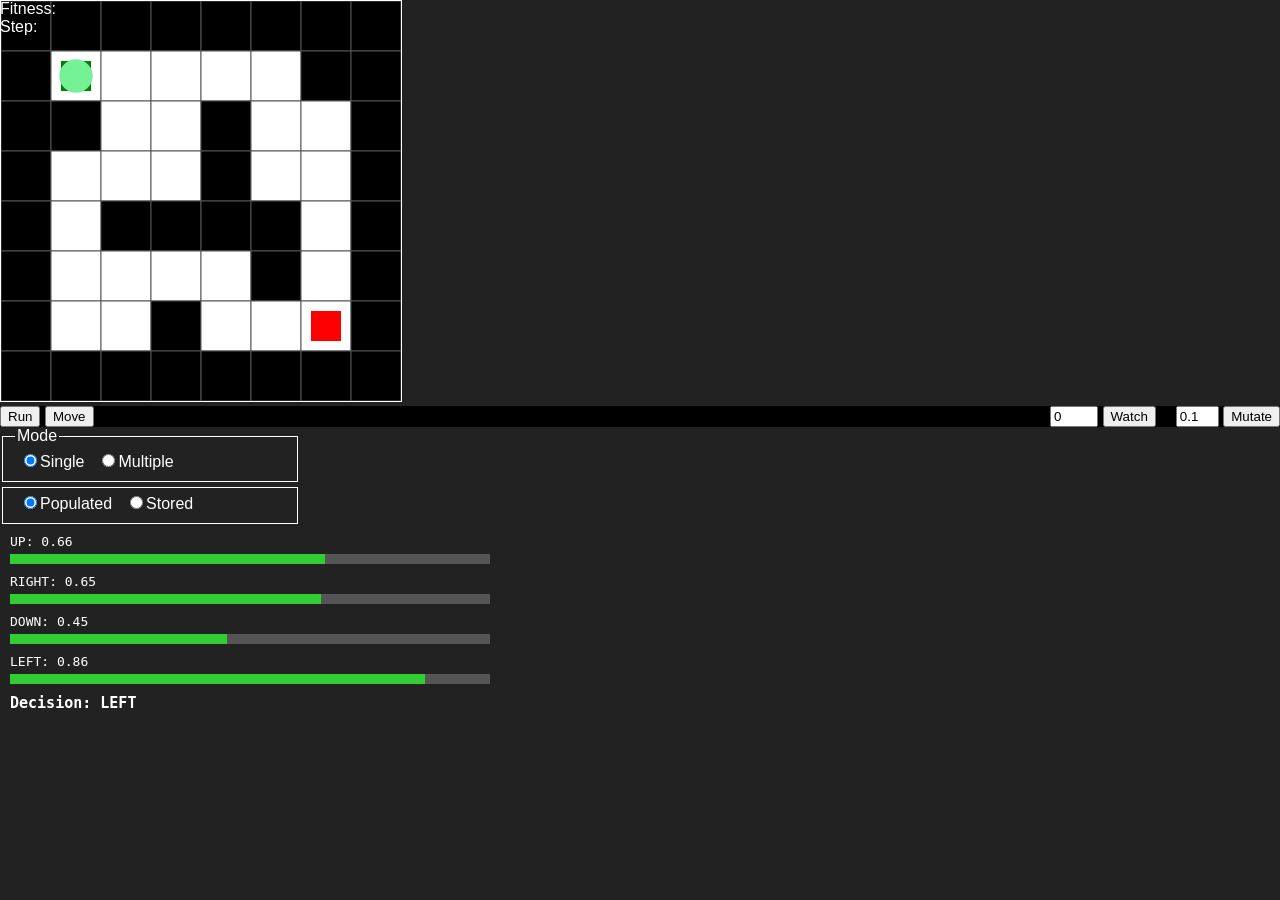
==== code/index.html @ 901ef110 "now goes into new branch for single agent run or watch" ====
<!DOCTYPE html>
<html>
<head>
    <title>Neural Maze</title>
    <script>const l = console.log;// console.log manipulation here</script>
    <style>
        body {
            background: #222;
            color: white;
            font-family: Arial;
            margin: 0;
/*            text-align: center;*/
        }

        canvas {
            border: 1px solid white;
            margin-top: 0px;
        }
        #brain {
            width: 480px;
            margin: 0px;
            margin-top: 10px;
            margin-left: 10px;
            text-align: left;
            font-family: monospace;
        }

        .bar {
            height: 10px;
            background: #555;
            margin: 5px 0 10px;
        }

        .fill {
            height: 100%;
            background: limegreen;
            width: 0%;
        }
    </style>
</head>

<body>
    <!-- <h1>🧠 Neural Maze</h1> -->

    <style type="text/css">
        .ui_layer {
            position: absolute;
        }
    </style>
    <div class="ui_layer">
        
        <div>Fitness: <span id="showFitnessEle"></span></div>
        <div>Step: <span id="showStepEle"></span></div>

    </div>



    <canvas id='mazeCanvas'></canvas>
    <canvas id='mazeCanvas2'></canvas>
    

    <br>

<style>
    div.btn-container{
        display:flex;
        justify-content:space-between;
        /*width:35vw;*/
        min-width:400px;
        background: black;
    }
    h2.decision {
        margin: 0;
        font-size: 15px;
    }
</style>

    <div class='btn-container'>
        <div>
            <button id="runBtn">Run</button>
            <button id="moveBtn">Move</button>
        </div>
        <div style="display:flex;gap: 20px;">
            <div>
                <input id="watchIndexInp" type="number" value="0" min="0" placeholder="Select network" style="width:40px;">
                <button id="watchBtn">Watch</button>
            </div>

            <div>
                <input id="mutateRateInp" type="number" value="0.1" step="0.1" min="0.1" max="0.9"  style="width:35px;">
                <button id="mutateBtn">Mutate</button>
            </div>

        </div>
    </div>


        <style>
            :root {
                --btn-hover-bg-clr: #007bff; /* Variables must start with two dashes -- */
                --fieldset-label-hover-bg-clr: #007bff;
            }

            fieldset.fieldset-1 {
                border: 1px solid rgba(255, 255, 255, 1);
                display: flex;
                column-gap: 5px;
            }
            fieldset.fieldset-1 label {
                padding: 0px 4px;
                border-radius: 4px;
            }
            fieldset.fieldset-1 label:hover {
                background-color: var(--fieldset-label-hover-bg-clr, #cccccc);
                cursor: pointer;
            }
        </style>

        <style>
            button:hover{
                background-color: var(--btn-hover-bg-clr, #cccccc);
                cursor: pointer;
            }
        </style>


        <div id="mode_selection_container" style="display:flex;flex-direction:column;row-gap:5px;width:300px;">
            <fieldset class="fieldset-1">
                <legend>Mode</legend>
                <label>
                    <input id="singleModeInput" class="mode_setter" type="radio" name="agent-mode1" value="single" checked>Single
                </label>
                <label>
                    <input id="multipleModeInput" class="mode_setter" type="radio" name="agent-mode1" value="multiple">Multiple
                </label>
            </fieldset>

           <fieldset class='fieldset-1'>
                <label>
                  <input id="populateModeInput" class="mode_setter" type="radio" name="agent-mode2" value="populated" checked>Populated
                </label>

                <label>
                  <input id="storedModeInput"  class="mode_setter" type="radio" name="agent-mode2" value="localStorage">Stored
                </label>
            </fieldset>
        </div>


        <div id="brain">
        <!-- <h2>Brain</h2> -->

        <div>UP: <span id="upValue">0</span></div>
        <div class="bar">
            <div id="upBar" class="fill"></div>
        </div>

        <div>RIGHT: <span id="rightValue">0</span></div>
        <div class="bar">
            <div id="rightBar" class="fill"></div>
        </div>

        <div>DOWN: <span id="downValue">0</span></div>
        <div class="bar">
            <div id="downBar" class="fill"></div>
        </div>

        <div>LEFT: <span id="leftValue">0</span></div>
        <div class="bar">
            <div id="leftBar" class="fill"></div>
        </div>

        <h2 class="decision">
            Decision:
            <span id="decision">?</span>
        </h2>
    </div>



    <script src="data.js"></script>

    <script src="utils.js"></script>
    <script src="draw utils.js"></script>
    
    <script src="handlers.js"></script>

    <script src="agent.js"></script>
    <script src="neuron.js"></script>
    <script src="layer.js"></script>
    <script src="network.js"></script>
    <script src="robot.js"></script>

    <!-- <script src="script.js"></script> -->
    <script src="script2.js"></script>

    <script src="test.js"></script>
</body>
</html>
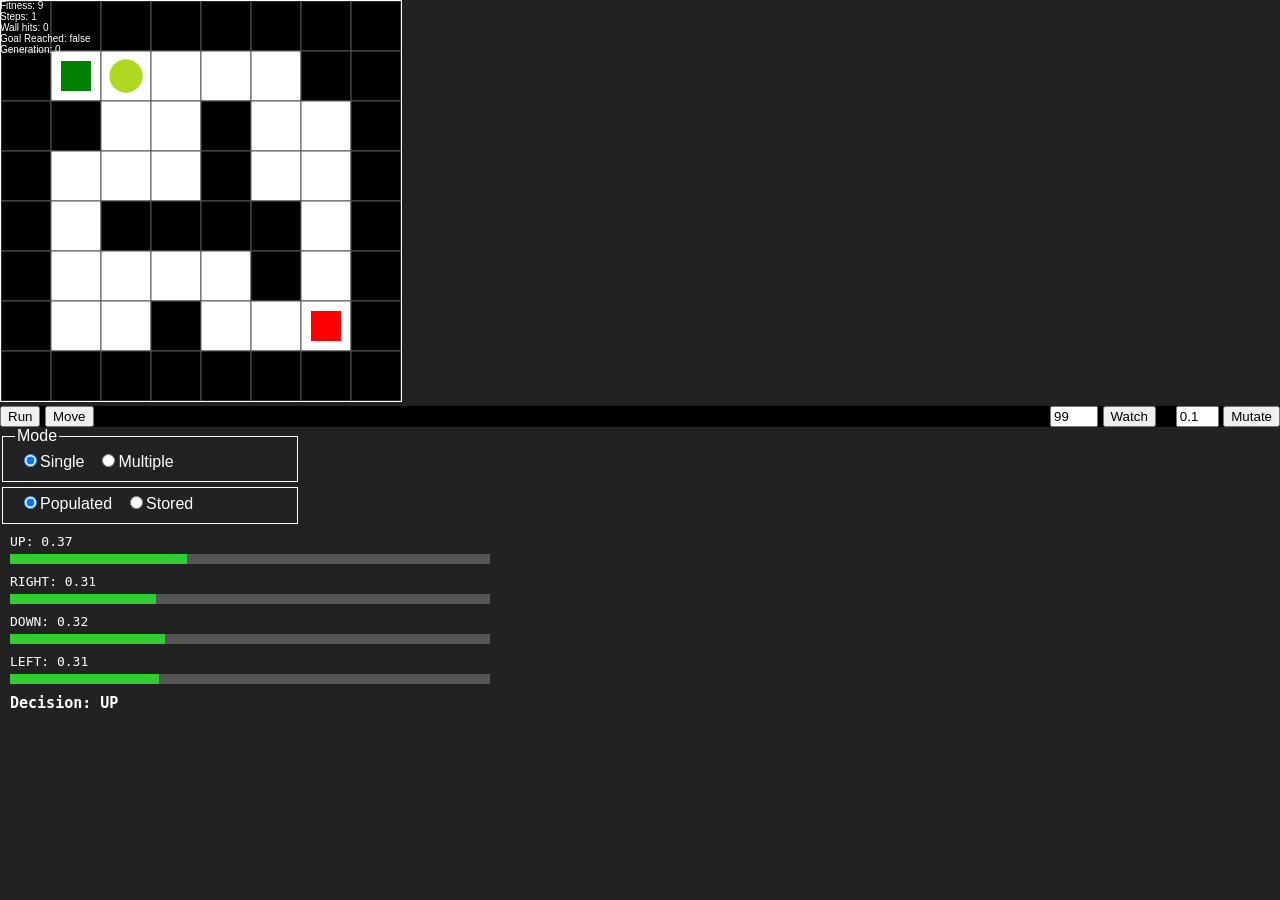
==== commit 7272ce3a: "fitness_graph_visualization ok" ====
--- a/code/index.html
+++ b/code/index.html
@@ -45,12 +45,16 @@
     <style type="text/css">
         .ui_layer {
             position: absolute;
+            font-size: 10px;
         }
     </style>
     <div class="ui_layer">
         
         <div>Fitness: <span id="showFitnessEle"></span></div>
-        <div>Step: <span id="showStepEle"></span></div>
+        <div>Steps: <span id="showStepsEle"></span></div>
+        <div>Wall hits: <span id="wallHitsEle"></span></div>
+        <div>Goal Reached: <span id="goalReachedEle"></span></div>
+        <div>Generation: <span id="generationEle"></span></div>
 
     </div>
 
@@ -190,9 +194,7 @@
     <script src="neuron.js"></script>
     <script src="layer.js"></script>
     <script src="network.js"></script>
-    <script src="robot.js"></script>
-
-    <!-- <script src="script.js"></script> -->
+
     <script src="script2.js"></script>
 
     <script src="test.js"></script>
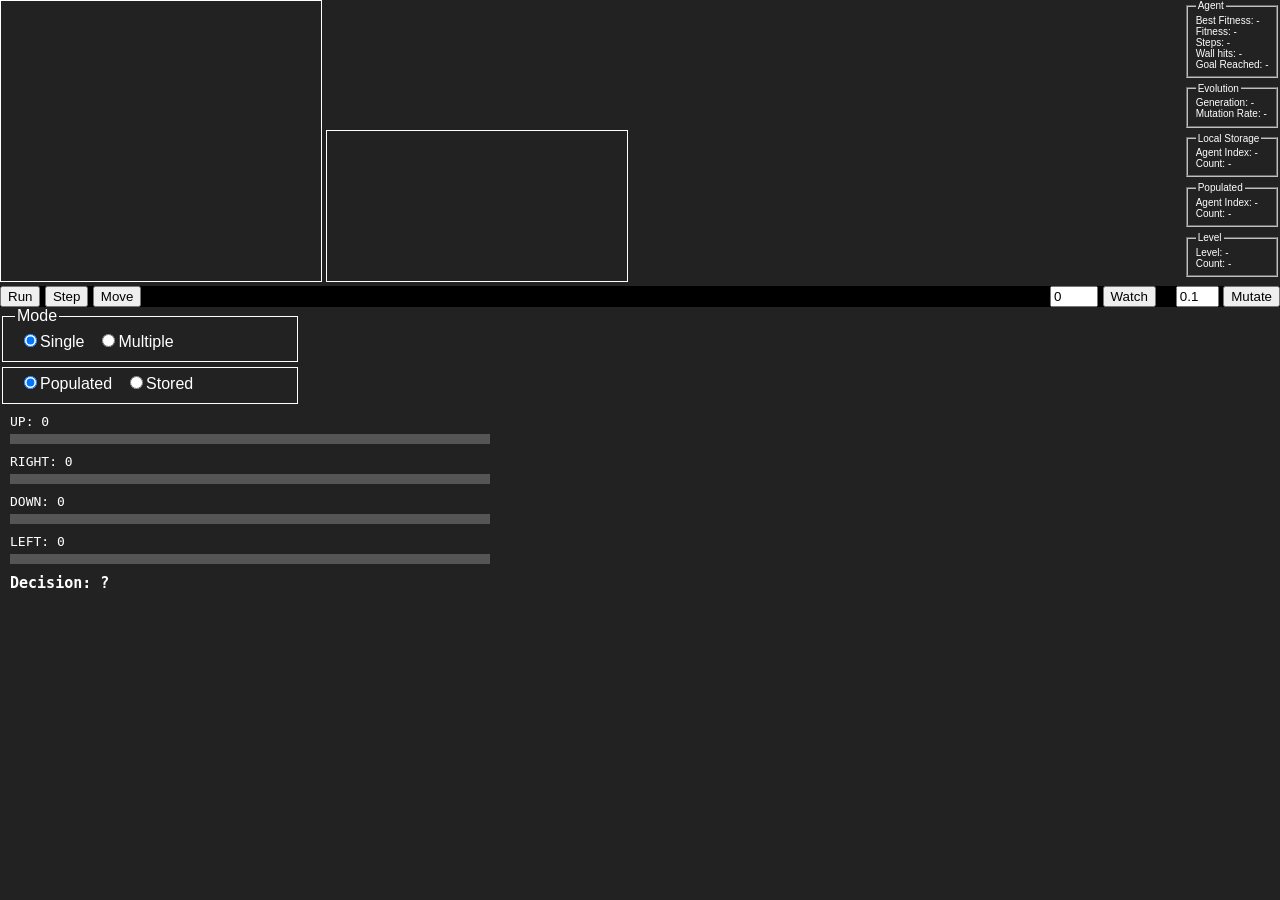
==== commit dd9f8673: "testing 0.0.1" ====
--- a/code/index.html
+++ b/code/index.html
@@ -40,22 +40,50 @@
 </head>
 
 <body>
-    <!-- <h1>🧠 Neural Maze</h1> -->
-
     <style type="text/css">
         .ui_layer {
             position: absolute;
+            right: 0;
             font-size: 10px;
-        }
-    </style>
+            display: flex;
+            flex-direction: column;
+            row-gap: 5px;
+        }
+    </style>
+
     <div class="ui_layer">
+        <fieldset>
+            <legend>Agent</legend>
+            <div>Best Fitness: <span id="bestFitnessEle">-</span></div>
+            <div>Fitness: <span id="showFitnessEle">-</span></div>
+            <div>Steps: <span id="showStepsEle">-</span></div>
+            <div>Wall hits: <span id="wallHitsEle">-</span></div>
+            <div>Goal Reached: <span id="goalReachedEle">-</span></div>
+        </fieldset>
         
-        <div>Fitness: <span id="showFitnessEle"></span></div>
-        <div>Steps: <span id="showStepsEle"></span></div>
-        <div>Wall hits: <span id="wallHitsEle"></span></div>
-        <div>Goal Reached: <span id="goalReachedEle"></span></div>
-        <div>Generation: <span id="generationEle"></span></div>
-
+        <fieldset>
+            <legend>Evolution</legend>
+            <div>Generation: <span id="generationEle">-</span></div>
+            <div>Mutation Rate: <span id="mutationRateEle">-</span></div>
+        </fieldset>
+
+        <fieldset>
+            <legend>Local Storage</legend>
+            <div>Agent Index: <span id="agentIndexFromLocalStorageEle">-</span></div>
+            <div>Count: <span id="agentCountFromLocalStorageEle">-</span></div>
+        </fieldset>
+
+        <fieldset>
+            <legend>Populated</legend>
+            <div>Agent Index: <span id="agentIndexFromPopulatedEle">-</span></div>
+            <div>Count: <span id="agentCountFromPopulatedEle">-</span></div>
+        </fieldset>
+
+        <fieldset>
+            <legend>Level</legend>
+            <div>Level: <span id="levelEle">-</span></div>
+            <div>Count: <span id="levelCountEle">-</span></div>
+        </fieldset>
     </div>
 
 
@@ -66,23 +94,24 @@
 
     <br>
 
-<style>
-    div.btn-container{
-        display:flex;
-        justify-content:space-between;
-        /*width:35vw;*/
-        min-width:400px;
-        background: black;
-    }
-    h2.decision {
-        margin: 0;
-        font-size: 15px;
-    }
-</style>
+    <style>
+        div.btn-container{
+            display:flex;
+            justify-content:space-between;
+            /*width:35vw;*/
+            min-width:400px;
+            background: black;
+        }
+        h2.decision {
+            margin: 0;
+            font-size: 15px;
+        }
+    </style>
 
     <div class='btn-container'>
         <div>
             <button id="runBtn">Run</button>
+            <button id="stepBtn">Step</button>
             <button id="moveBtn">Move</button>
         </div>
         <div style="display:flex;gap: 20px;">
@@ -100,61 +129,59 @@
     </div>
 
 
-        <style>
-            :root {
-                --btn-hover-bg-clr: #007bff; /* Variables must start with two dashes -- */
-                --fieldset-label-hover-bg-clr: #007bff;
-            }
-
-            fieldset.fieldset-1 {
-                border: 1px solid rgba(255, 255, 255, 1);
-                display: flex;
-                column-gap: 5px;
-            }
-            fieldset.fieldset-1 label {
-                padding: 0px 4px;
-                border-radius: 4px;
-            }
-            fieldset.fieldset-1 label:hover {
-                background-color: var(--fieldset-label-hover-bg-clr, #cccccc);
-                cursor: pointer;
-            }
-        </style>
-
-        <style>
-            button:hover{
-                background-color: var(--btn-hover-bg-clr, #cccccc);
-                cursor: pointer;
-            }
-        </style>
-
-
-        <div id="mode_selection_container" style="display:flex;flex-direction:column;row-gap:5px;width:300px;">
-            <fieldset class="fieldset-1">
-                <legend>Mode</legend>
-                <label>
-                    <input id="singleModeInput" class="mode_setter" type="radio" name="agent-mode1" value="single" checked>Single
-                </label>
-                <label>
-                    <input id="multipleModeInput" class="mode_setter" type="radio" name="agent-mode1" value="multiple">Multiple
-                </label>
-            </fieldset>
-
-           <fieldset class='fieldset-1'>
-                <label>
-                  <input id="populateModeInput" class="mode_setter" type="radio" name="agent-mode2" value="populated" checked>Populated
-                </label>
-
-                <label>
-                  <input id="storedModeInput"  class="mode_setter" type="radio" name="agent-mode2" value="localStorage">Stored
-                </label>
-            </fieldset>
-        </div>
-
-
-        <div id="brain">
-        <!-- <h2>Brain</h2> -->
-
+    <style>
+        :root {
+            --btn-hover-bg-clr: #007bff; /* Variables must start with two dashes -- */
+            --fieldset-label-hover-bg-clr: #007bff;
+        }
+
+        fieldset.fieldset-1 {
+            border: 1px solid rgba(255, 255, 255, 1);
+            display: flex;
+            column-gap: 5px;
+        }
+        fieldset.fieldset-1 label {
+            padding: 0px 4px;
+            border-radius: 4px;
+        }
+        fieldset.fieldset-1 label:hover {
+            background-color: var(--fieldset-label-hover-bg-clr, #cccccc);
+            cursor: pointer;
+        }
+    </style>
+
+    <style>
+        button:hover{
+            background-color: var(--btn-hover-bg-clr, #cccccc);
+            cursor: pointer;
+        }
+    </style>
+
+
+    <div id="mode_selection_container" style="display:flex;flex-direction:column;row-gap:5px;width:300px;">
+        <fieldset class="fieldset-1">
+            <legend>Mode</legend>
+            <label>
+                <input id="singleModeInput" class="mode_setter" type="radio" name="agent-mode1" value="single" checked>Single
+            </label>
+            <label>
+                <input id="multipleModeInput" class="mode_setter" type="radio" name="agent-mode1" value="multiple">Multiple
+            </label>
+        </fieldset>
+
+       <fieldset class='fieldset-1'>
+            <label>
+              <input id="populateModeInput" class="mode_setter" type="radio" name="agent-mode2" value="populated" checked>Populated
+            </label>
+
+            <label>
+              <input id="storedModeInput"  class="mode_setter" type="radio" name="agent-mode2" value="localStorage">Stored
+            </label>
+        </fieldset>
+    </div>
+
+
+    <div id="brain">
         <div>UP: <span id="upValue">0</span></div>
         <div class="bar">
             <div id="upBar" class="fill"></div>
@@ -175,10 +202,7 @@
             <div id="leftBar" class="fill"></div>
         </div>
 
-        <h2 class="decision">
-            Decision:
-            <span id="decision">?</span>
-        </h2>
+        <h2 class="decision">Decision: <span id="decision">?</span></h2>
     </div>
 
 
@@ -188,15 +212,19 @@
     <script src="utils.js"></script>
     <script src="draw utils.js"></script>
     
-    <script src="handlers.js"></script>
+    <!-- <script src="handlers.js"></script> -->
 
     <script src="agent.js"></script>
     <script src="neuron.js"></script>
     <script src="layer.js"></script>
     <script src="network.js"></script>
-
-    <script src="script2.js"></script>
-
-    <script src="test.js"></script>
+    
+    <script src="./models/Level.js"></script>
+    <script src="./models/Simulation.js"></script>
+
+    <script src="script.js"></script>
+
+    <!-- <script src="script2.js"></script> -->
+    <!-- <script src="test.js"></script> -->
 </body>
 </html>
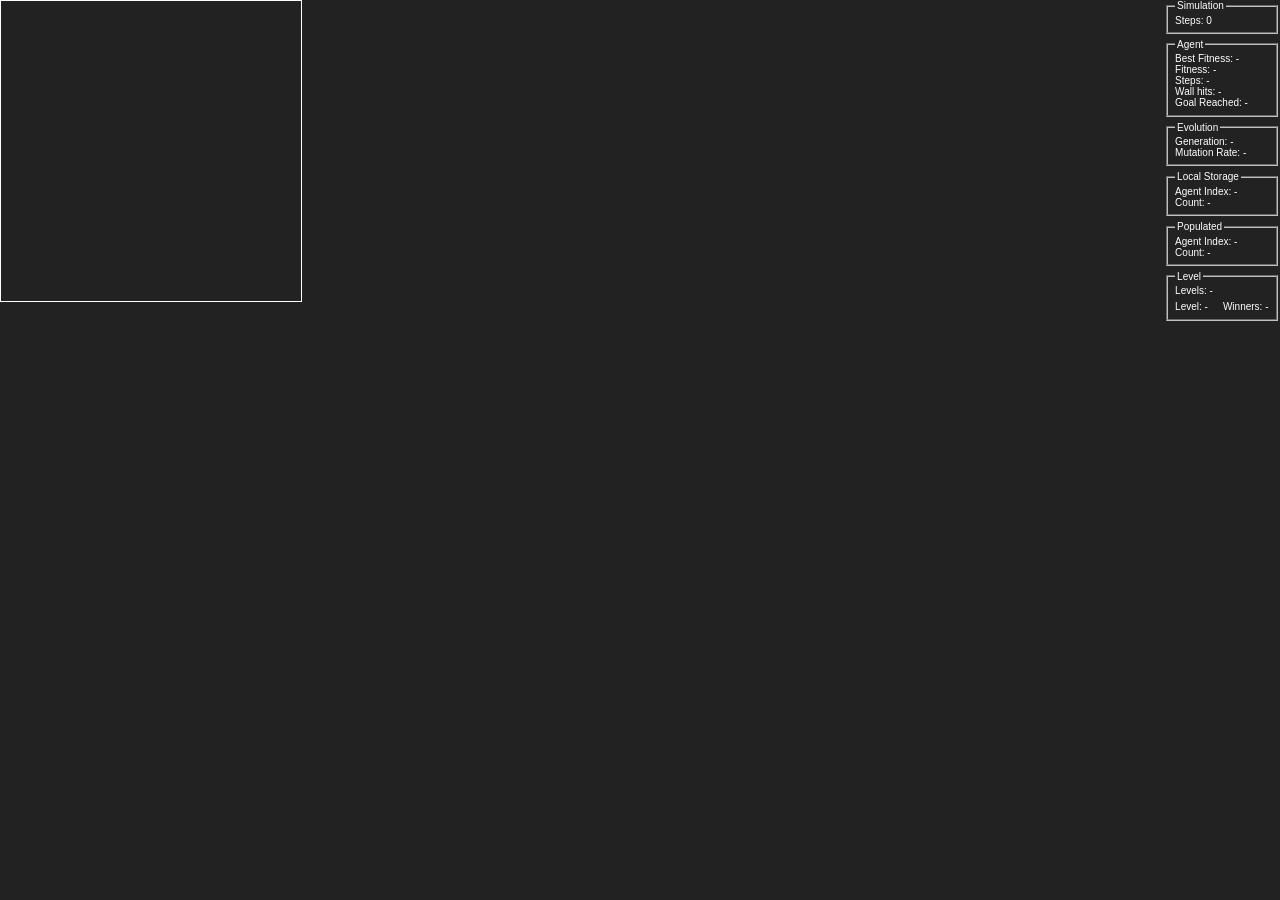
==== commit 97ba1daa: "implementing heatMap of agents" ====
--- a/code/index.html
+++ b/code/index.html
@@ -52,6 +52,12 @@
     </style>
 
     <div class="ui_layer">
+        
+        <fieldset>
+            <legend>Simulation</legend>
+            <div>Steps: <span id="simulationSteps">0</span></div>
+        </fieldset>
+
         <fieldset>
             <legend>Agent</legend>
             <div>Best Fitness: <span id="bestFitnessEle">-</span></div>
@@ -79,10 +85,15 @@
             <div>Count: <span id="agentCountFromPopulatedEle">-</span></div>
         </fieldset>
 
-        <fieldset>
+        <fieldset style="display: flex;flex-direction: column; row-gap: 5px;">
             <legend>Level</legend>
-            <div>Level: <span id="levelEle">-</span></div>
-            <div>Count: <span id="levelCountEle">-</span></div>
+
+            <div>Levels: <span id="levelsEle">-</span></div>
+
+            <div style="display:flex; column-gap: 15px;">
+                <div>Level: <span id="levelEle">-</span></div>
+                <div>Winners: <span id="winnersCountEle">-</span></div>
+            </div>
         </fieldset>
     </div>
 
@@ -205,6 +216,36 @@
         <h2 class="decision">Decision: <span id="decision">?</span></h2>
     </div>
 
+
+    <!-- <div>
+        <fieldset style="border: 1px solid lightyellow; min-height: 200px;">
+            <legend>Terminal</legend>
+            <div id="terminalEle"></div>
+        </fieldset>
+    </div> -->
+
+
+    <div id='heatMapEle' style=""></div>
+
+
+    <style>
+        #mazeCanvas2{
+            display: none;
+        }
+        div.btn-container {
+            display: none;
+        }
+        div#mode_selection_container{
+            display: none !important;
+        }
+        #brain{
+            display: none;
+        }
+        #heatMapEle {
+            color: brown;
+            white-space: pre;
+        }
+    </style>
 
 
     <script src="data.js"></script>
@@ -222,7 +263,7 @@
     <script src="./models/Level.js"></script>
     <script src="./models/Simulation.js"></script>
 
-    <script src="script.js"></script>
+    <script src="script.mjs"></script>
 
     <!-- <script src="script2.js"></script> -->
     <!-- <script src="test.js"></script> -->
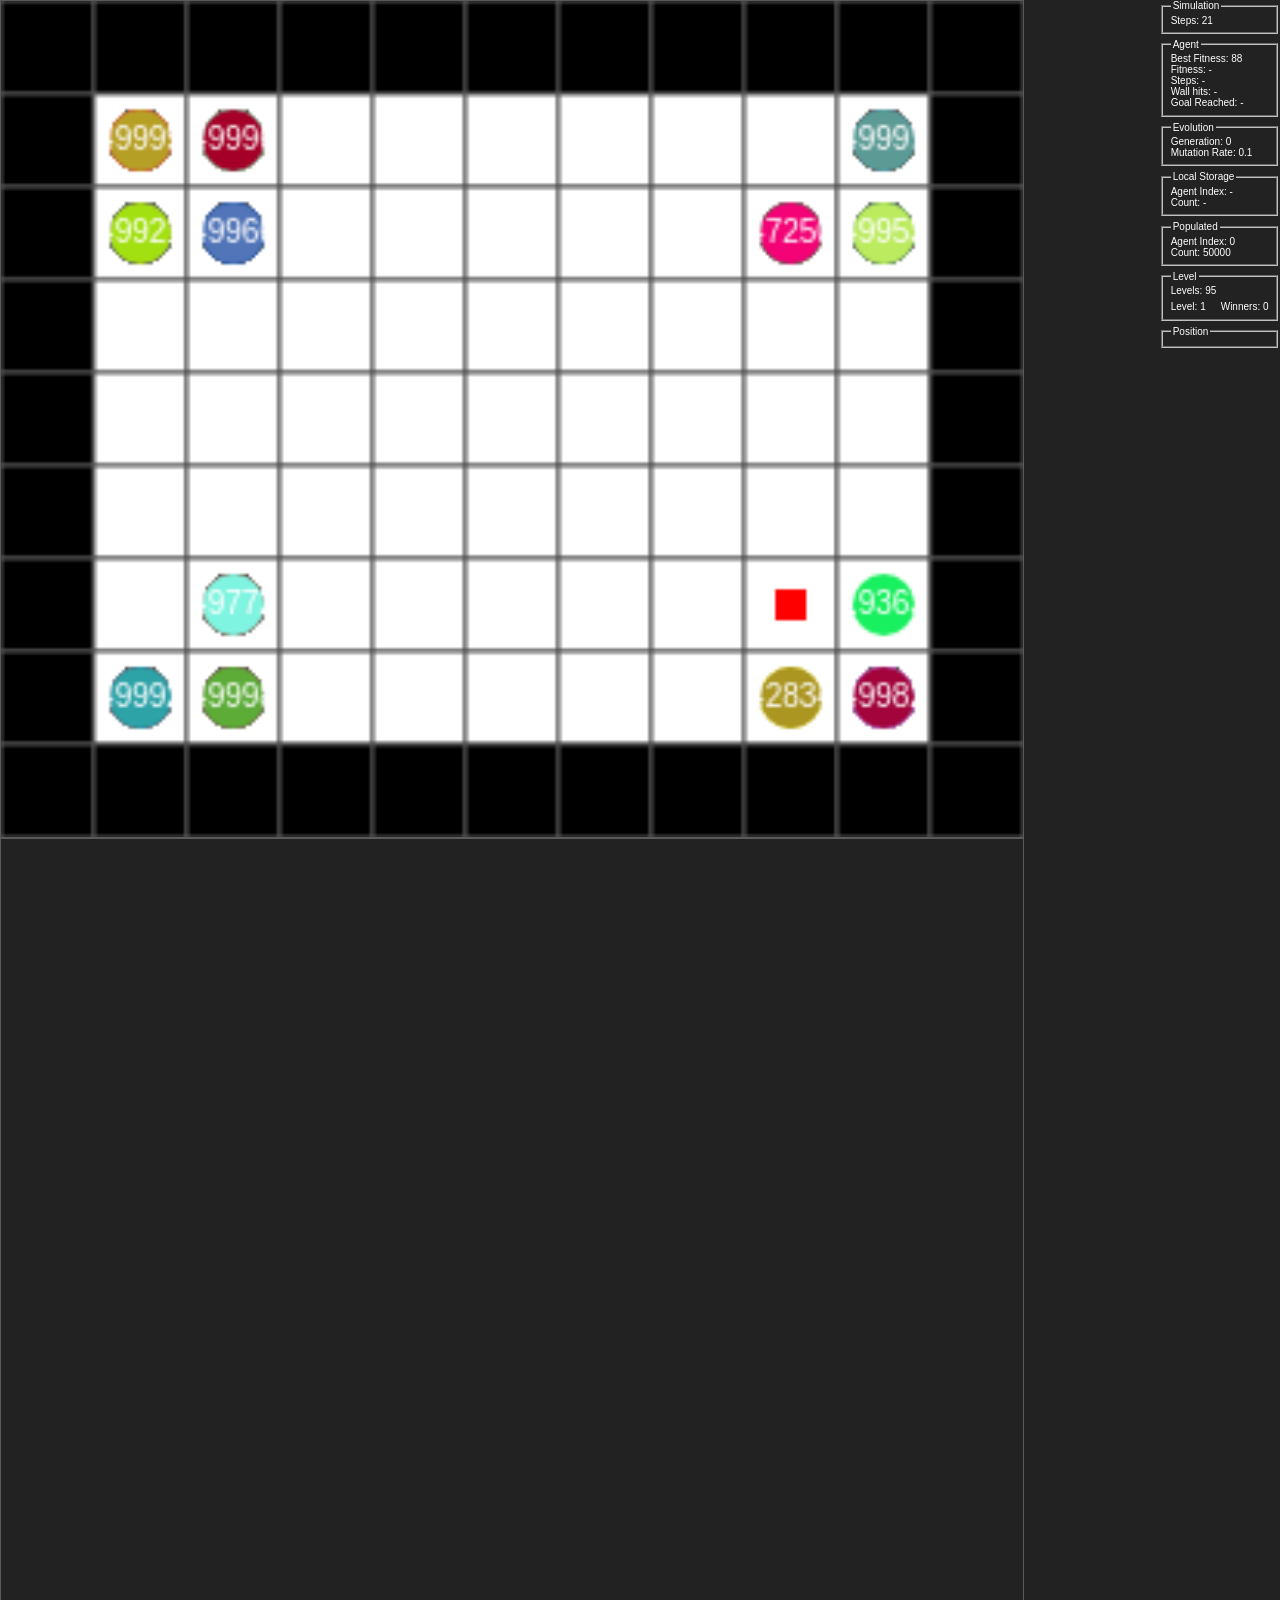
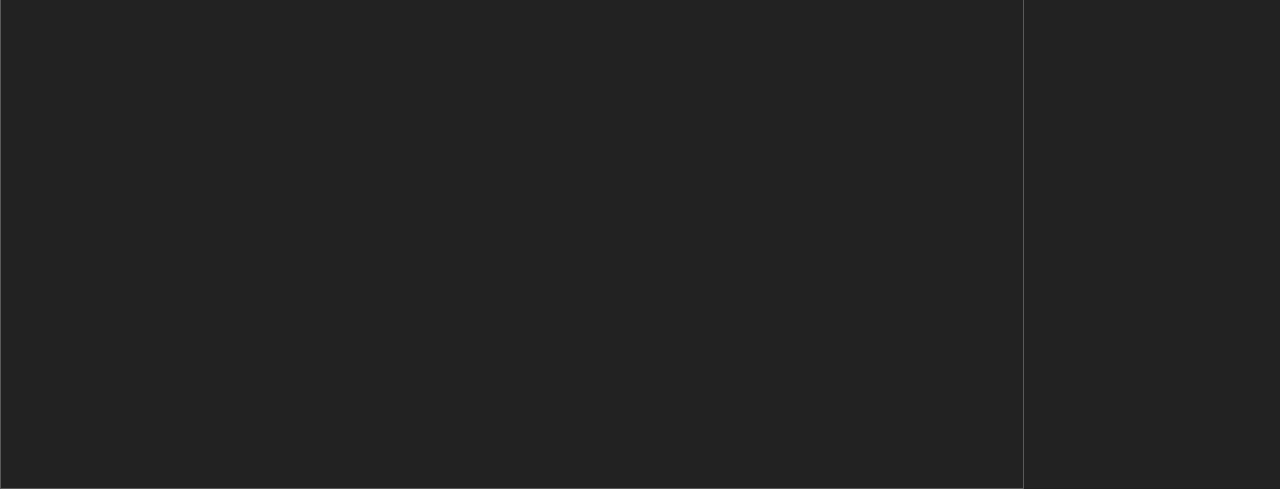
==== commit 97b9e665: "heatmap" ====
--- a/code/index.html
+++ b/code/index.html
@@ -3,121 +3,17 @@
 <head>
     <title>Neural Maze</title>
     <script>const l = console.log;// console.log manipulation here</script>
-    <style>
-        body {
-            background: #222;
-            color: white;
-            font-family: Arial;
-            margin: 0;
-/*            text-align: center;*/
-        }
-
-        canvas {
-            border: 1px solid white;
-            margin-top: 0px;
-        }
-        #brain {
-            width: 480px;
-            margin: 0px;
-            margin-top: 10px;
-            margin-left: 10px;
-            text-align: left;
-            font-family: monospace;
-        }
-
-        .bar {
-            height: 10px;
-            background: #555;
-            margin: 5px 0 10px;
-        }
-
-        .fill {
-            height: 100%;
-            background: limegreen;
-            width: 0%;
-        }
-    </style>
+    <link rel="stylesheet" type="text/css" href="./index.css">
 </head>
 
 <body>
-    <style type="text/css">
-        .ui_layer {
-            position: absolute;
-            right: 0;
-            font-size: 10px;
-            display: flex;
-            flex-direction: column;
-            row-gap: 5px;
-        }
-    </style>
 
-    <div class="ui_layer">
-        
-        <fieldset>
-            <legend>Simulation</legend>
-            <div>Steps: <span id="simulationSteps">0</span></div>
-        </fieldset>
-
-        <fieldset>
-            <legend>Agent</legend>
-            <div>Best Fitness: <span id="bestFitnessEle">-</span></div>
-            <div>Fitness: <span id="showFitnessEle">-</span></div>
-            <div>Steps: <span id="showStepsEle">-</span></div>
-            <div>Wall hits: <span id="wallHitsEle">-</span></div>
-            <div>Goal Reached: <span id="goalReachedEle">-</span></div>
-        </fieldset>
-        
-        <fieldset>
-            <legend>Evolution</legend>
-            <div>Generation: <span id="generationEle">-</span></div>
-            <div>Mutation Rate: <span id="mutationRateEle">-</span></div>
-        </fieldset>
-
-        <fieldset>
-            <legend>Local Storage</legend>
-            <div>Agent Index: <span id="agentIndexFromLocalStorageEle">-</span></div>
-            <div>Count: <span id="agentCountFromLocalStorageEle">-</span></div>
-        </fieldset>
-
-        <fieldset>
-            <legend>Populated</legend>
-            <div>Agent Index: <span id="agentIndexFromPopulatedEle">-</span></div>
-            <div>Count: <span id="agentCountFromPopulatedEle">-</span></div>
-        </fieldset>
-
-        <fieldset style="display: flex;flex-direction: column; row-gap: 5px;">
-            <legend>Level</legend>
-
-            <div>Levels: <span id="levelsEle">-</span></div>
-
-            <div style="display:flex; column-gap: 15px;">
-                <div>Level: <span id="levelEle">-</span></div>
-                <div>Winners: <span id="winnersCountEle">-</span></div>
-            </div>
-        </fieldset>
+    <div class='mazecanvases'>
+        <canvas id='mazeCanvas'></canvas>
+        <canvas id='mazeCanvas2'></canvas>
+        <canvas id='mazeCanvas3'></canvas>
     </div>
 
-
-
-    <canvas id='mazeCanvas'></canvas>
-    <canvas id='mazeCanvas2'></canvas>
-    
-
-    <br>
-
-    <style>
-        div.btn-container{
-            display:flex;
-            justify-content:space-between;
-            /*width:35vw;*/
-            min-width:400px;
-            background: black;
-        }
-        h2.decision {
-            margin: 0;
-            font-size: 15px;
-        }
-    </style>
 
     <div class='btn-container'>
         <div>
@@ -138,35 +34,6 @@
 
         </div>
     </div>
-
-
-    <style>
-        :root {
-            --btn-hover-bg-clr: #007bff; /* Variables must start with two dashes -- */
-            --fieldset-label-hover-bg-clr: #007bff;
-        }
-
-        fieldset.fieldset-1 {
-            border: 1px solid rgba(255, 255, 255, 1);
-            display: flex;
-            column-gap: 5px;
-        }
-        fieldset.fieldset-1 label {
-            padding: 0px 4px;
-            border-radius: 4px;
-        }
-        fieldset.fieldset-1 label:hover {
-            background-color: var(--fieldset-label-hover-bg-clr, #cccccc);
-            cursor: pointer;
-        }
-    </style>
-
-    <style>
-        button:hover{
-            background-color: var(--btn-hover-bg-clr, #cccccc);
-            cursor: pointer;
-        }
-    </style>
 
 
     <div id="mode_selection_container" style="display:flex;flex-direction:column;row-gap:5px;width:300px;">
@@ -217,7 +84,67 @@
     </div>
 
 
-    <!-- <div>
+
+        <div class="ui_layer">
+        
+        <fieldset>
+            <legend>Simulation</legend>
+            <div>Steps: <span id="simulationSteps">0</span></div>
+        </fieldset>
+
+        <fieldset>
+            <legend>Agent</legend>
+            <div>Best Fitness: <span id="bestFitnessEle">-</span></div>
+            <div>Fitness: <span id="showFitnessEle">-</span></div>
+            <div>Steps: <span id="showStepsEle">-</span></div>
+            <div>Wall hits: <span id="wallHitsEle">-</span></div>
+            <div>Goal Reached: <span id="goalReachedEle">-</span></div>
+        </fieldset>
+        
+        <fieldset>
+            <legend>Evolution</legend>
+            <div>Generation: <span id="generationEle">-</span></div>
+            <div>Mutation Rate: <span id="mutationRateEle">-</span></div>
+        </fieldset>
+
+        <fieldset>
+            <legend>Local Storage</legend>
+            <div>Agent Index: <span id="agentIndexFromLocalStorageEle">-</span></div>
+            <div>Count: <span id="agentCountFromLocalStorageEle">-</span></div>
+        </fieldset>
+
+        <fieldset>
+            <legend>Populated</legend>
+            <div>Agent Index: <span id="agentIndexFromPopulatedEle">-</span></div>
+            <div>Count: <span id="agentCountFromPopulatedEle">-</span></div>
+        </fieldset>
+
+        <fieldset class="level_fieldset">
+            <legend>Level</legend>
+
+            <div>Levels: <span id="levelsEle">-</span></div>
+
+            <div class='fieldset_div'>
+                <div>Level: <span id="levelEle">-</span></div>
+                <div>Winners: <span id="winnersCountEle">-</span></div>
+            </div>
+        </fieldset>
+
+        <fieldset class="agent_position_fieldset">
+            <legend>Position</legend>
+
+            <div id="agent_position_fieldset_div"></div>
+
+        </fieldset>
+
+
+    </div>
+
+
+
+    <div id='heatMapEle' style=""></div>
+
+        <!-- <div>
         <fieldset style="border: 1px solid lightyellow; min-height: 200px;">
             <legend>Terminal</legend>
             <div id="terminalEle"></div>
@@ -225,27 +152,6 @@
     </div> -->
 
 
-    <div id='heatMapEle' style=""></div>
-
-
-    <style>
-        #mazeCanvas2{
-            display: none;
-        }
-        div.btn-container {
-            display: none;
-        }
-        div#mode_selection_container{
-            display: none !important;
-        }
-        #brain{
-            display: none;
-        }
-        #heatMapEle {
-            color: brown;
-            white-space: pre;
-        }
-    </style>
 
 
     <script src="data.js"></script>
--- a/code/index.css
+++ b/code/index.css
@@ -0,0 +1,125 @@
+:root {
+    --btn-hover-bg-clr: #007bff; /* Variables must start with two dashes -- */
+    --fieldset-label-hover-bg-clr: #007bff;
+}
+
+body {
+    background: #222;
+    color: white;
+    font-family: Arial;
+    margin: 0;
+    text-align: center;
+    display: flex;
+    flex-direction: row;
+}
+        #brain {
+            width: 480px;
+            margin: 0px;
+            margin-top: 10px;
+            margin-left: 10px;
+            text-align: left;
+            font-family: monospace;
+        }
+
+        .bar {
+            height: 10px;
+            background: #555;
+            margin: 5px 0 10px;
+        }
+
+        .fill {
+            height: 100%;
+            background: limegreen;
+            width: 0%;
+        }
+        .ui_layer {
+            position: absolute;
+            right: 0;
+            font-size: 10px;
+            display: flex;
+            flex-direction: column;
+            row-gap: 5px;
+            text-align: left;
+        }
+
+
+        div.btn-container{
+            display:flex;
+            justify-content:space-between;
+            /*width:35vw;*/
+            min-width:400px;
+            background: black;
+        }
+        h2.decision {
+            margin: 0;
+            font-size: 15px;
+        }
+
+
+        fieldset.fieldset-1 {
+            border: 1px solid rgba(255, 255, 255, 1);
+            display: flex;
+            column-gap: 5px;
+        }
+        fieldset.fieldset-1 label {
+            padding: 0px 4px;
+            border-radius: 4px;
+        }
+        fieldset.fieldset-1 label:hover {
+            background-color: var(--fieldset-label-hover-bg-clr, #cccccc);
+            cursor: pointer;
+        }
+        button:hover{
+            background-color: var(--btn-hover-bg-clr, #cccccc);
+            cursor: pointer;
+        }
+
+
+
+        div.mazecanvases{
+            display: flex;
+            flex-direction: column;
+            width: 80%;
+        }
+
+        canvas {
+            border: 1px solid rgba(255, 255, 255, 0.25);
+            margin: 0;
+            padding: 0;
+        }
+
+        div.mazecanvases{
+            display: flex;
+            flex-direction: column;
+            width: 80%;
+        }
+
+        #mazeCanvas2 {
+            display: none;
+        }
+
+
+        div.btn-container {
+            display: none;
+        }
+        div#mode_selection_container{
+            display: none !important;
+        }
+        #brain{
+            display: none;
+        }
+        #heatMapEle {
+            color: brown;
+            white-space: pre;
+        }
+
+
+
+        fieldset.level_fieldset {
+            display: flex;flex-direction: column; row-gap: 5px;
+        }
+
+        div.fieldset_div{
+            display:flex;
+            column-gap: 15px;
+        }
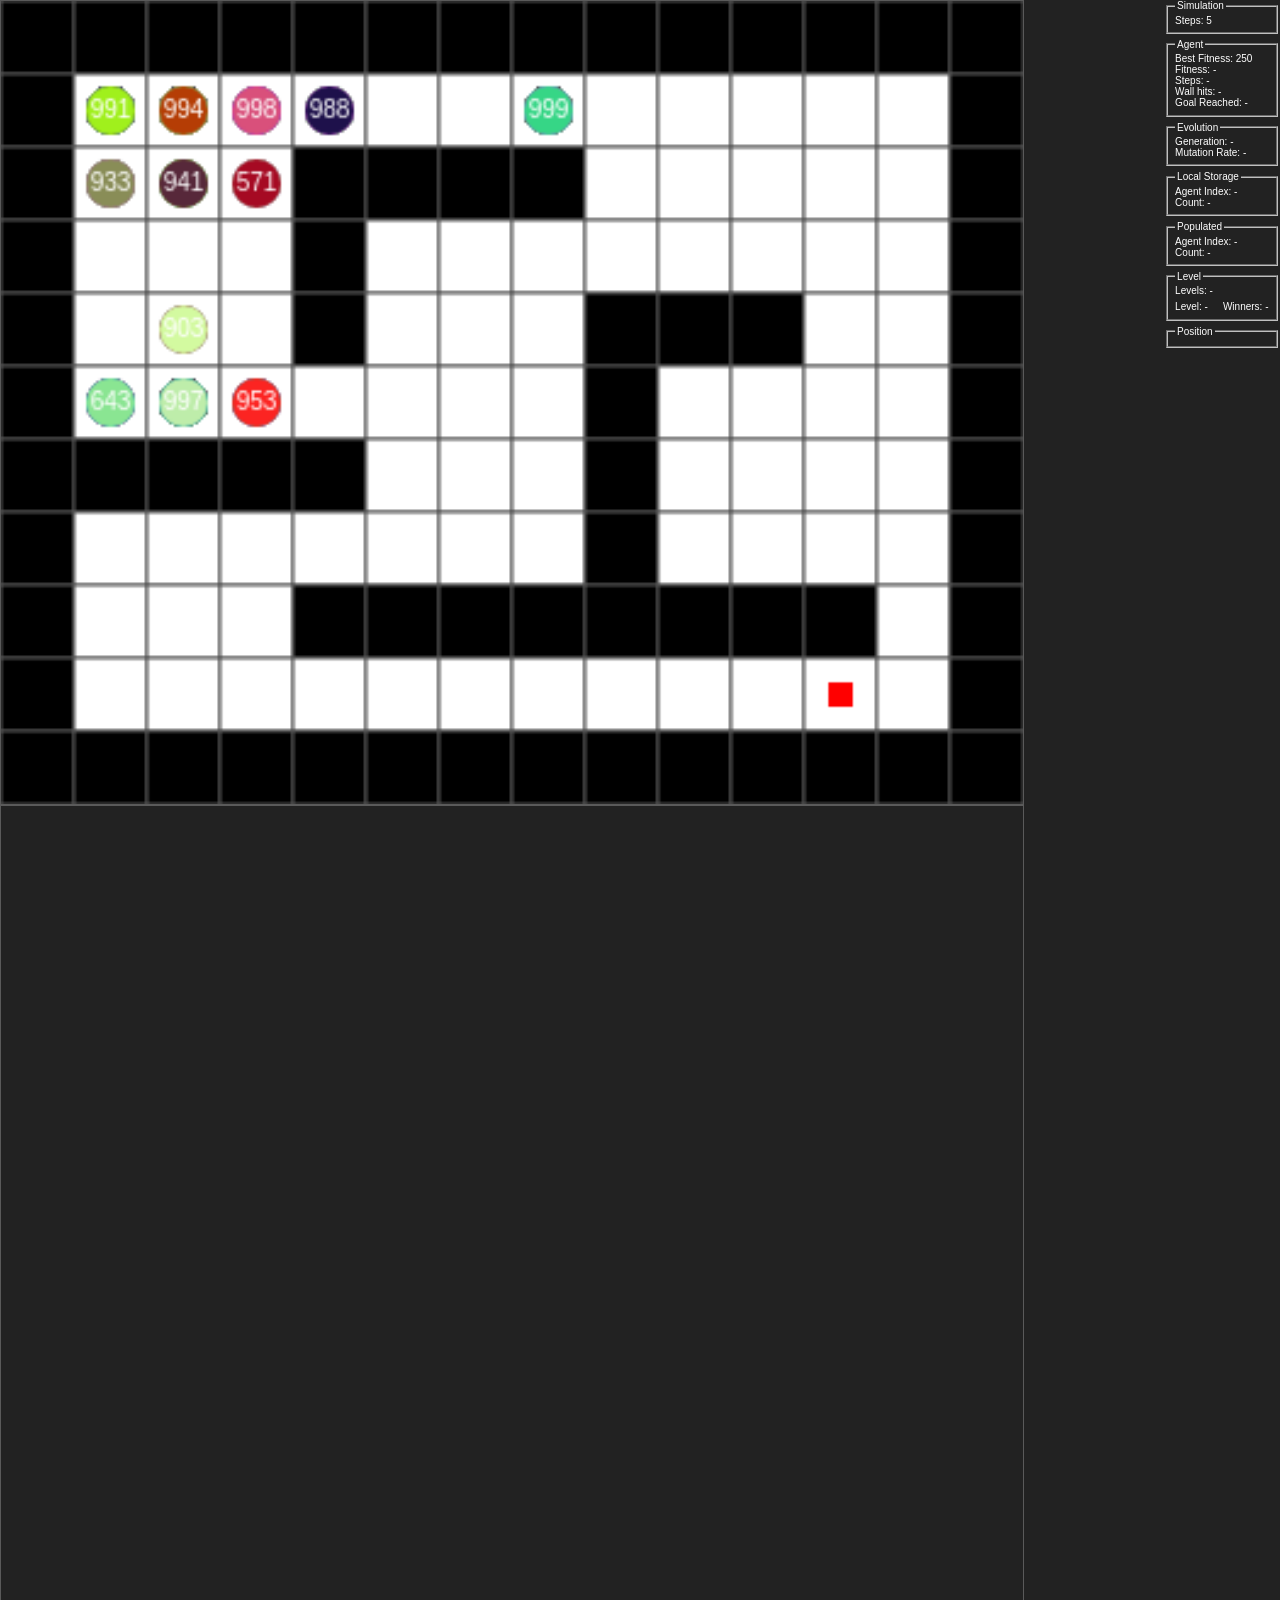
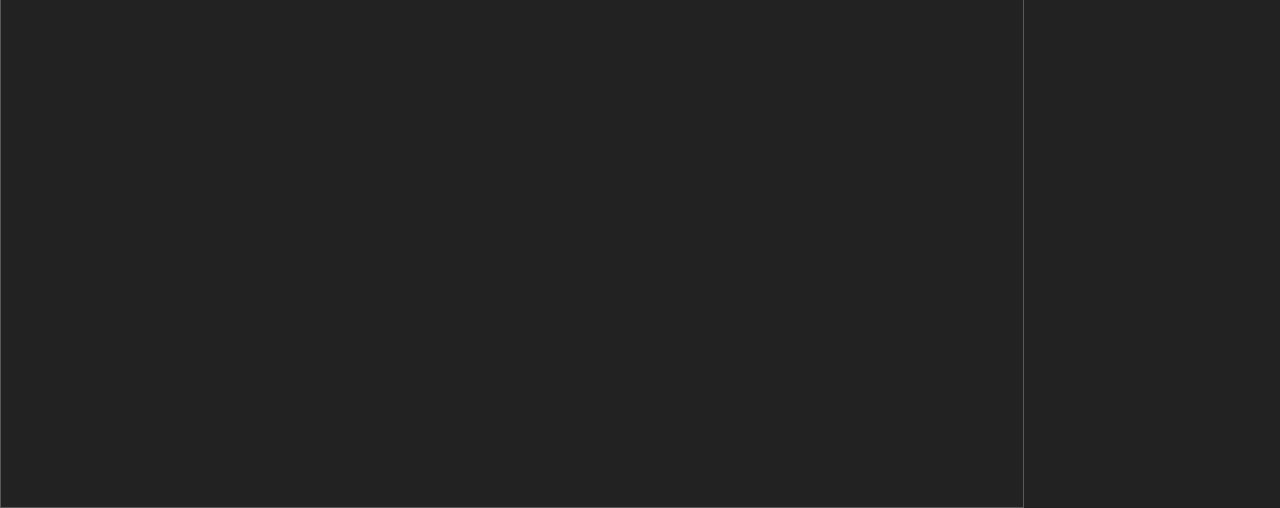
==== commit 9c19612f: "local storage" ====
--- a/code/index.html
+++ b/code/index.html
@@ -172,6 +172,6 @@
     <script src="script.mjs"></script>
 
     <!-- <script src="script2.js"></script> -->
-    <!-- <script src="test.js"></script> -->
+    <script src="test.js"></script>
 </body>
 </html>
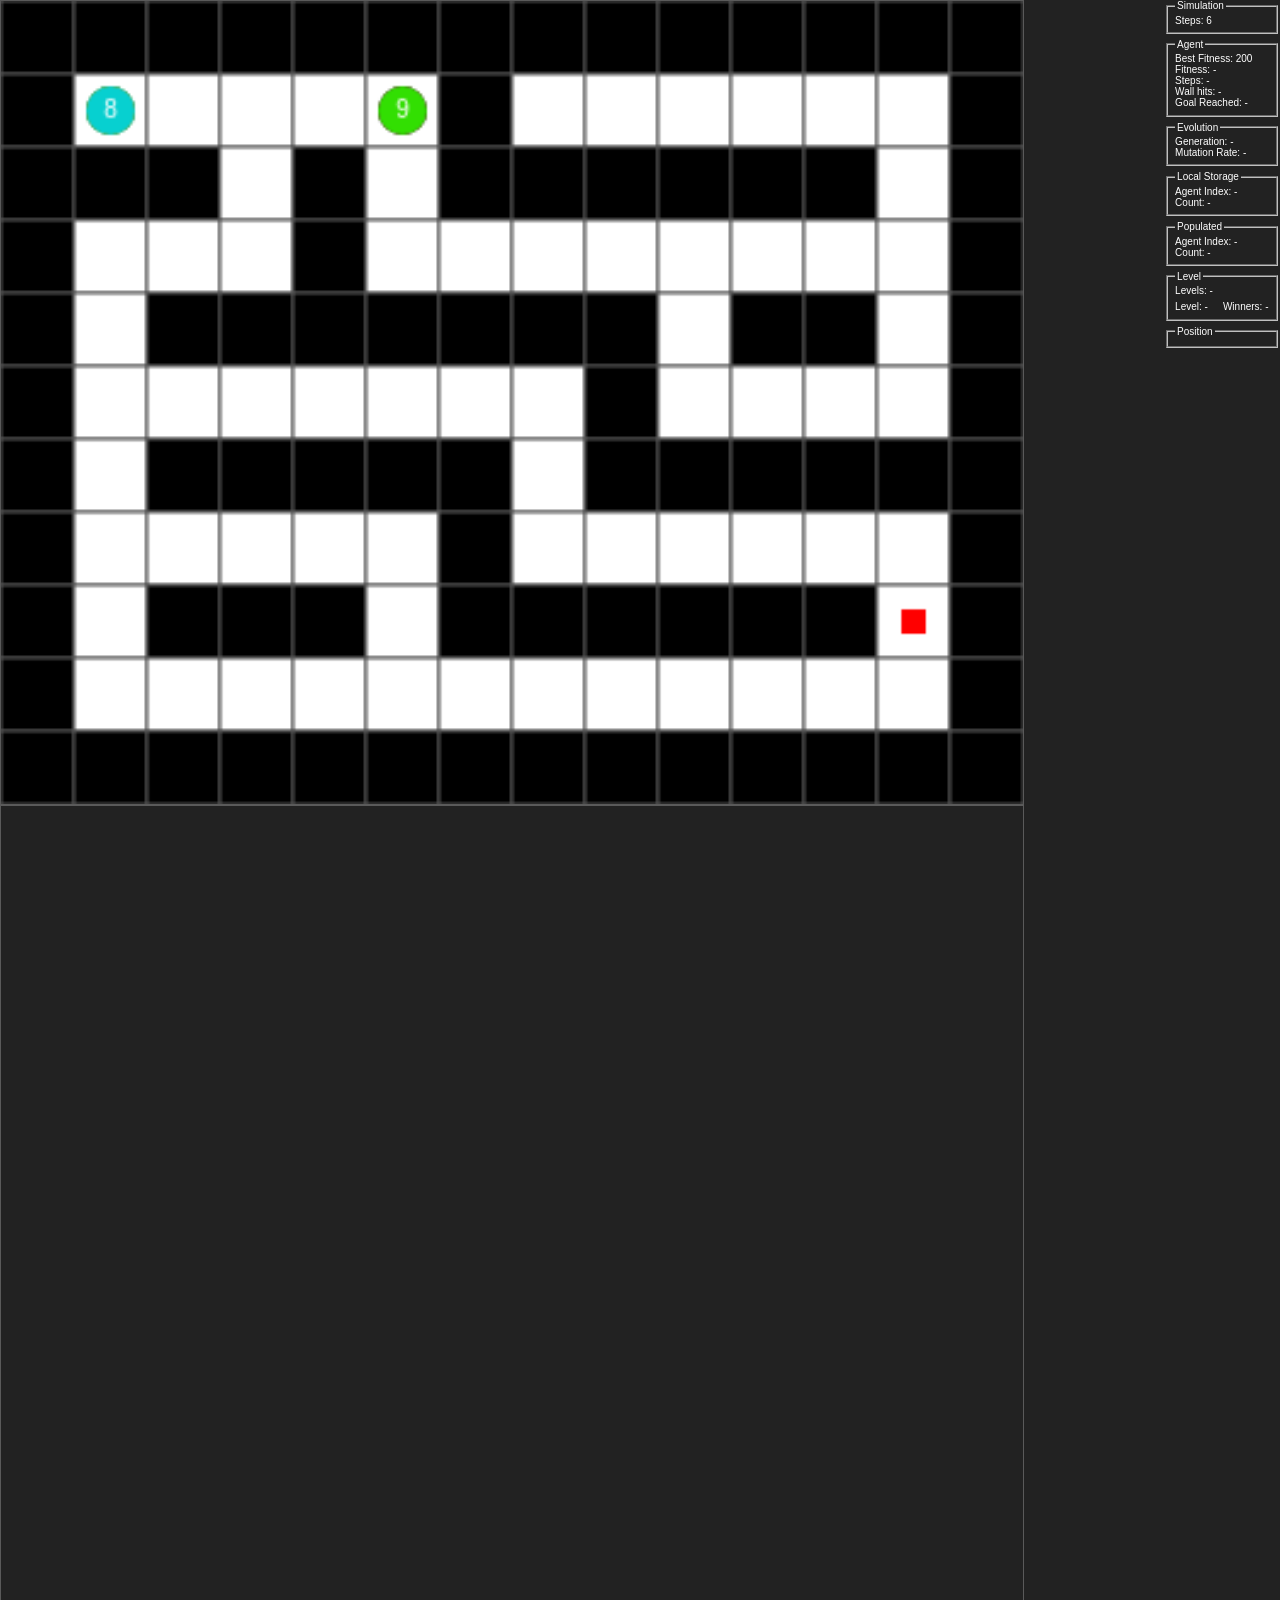
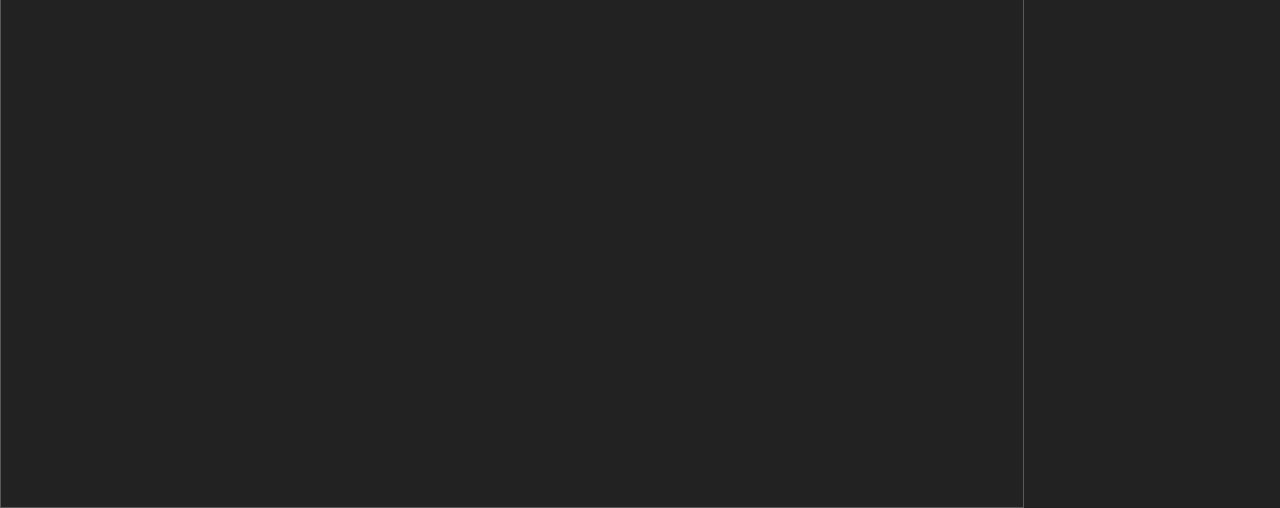
==== commit 3b179b64: "unableto get smart agents" ====
--- a/code/index.html
+++ b/code/index.html
@@ -85,7 +85,7 @@
 
 
 
-        <div class="ui_layer">
+    <div class="ui_layer">
         
         <fieldset>
             <legend>Simulation</legend>
@@ -169,7 +169,7 @@
     <script src="./models/Level.js"></script>
     <script src="./models/Simulation.js"></script>
 
-    <script src="script.mjs"></script>
+    <script src="script.js"></script>
 
     <!-- <script src="script2.js"></script> -->
     <script src="test.js"></script>
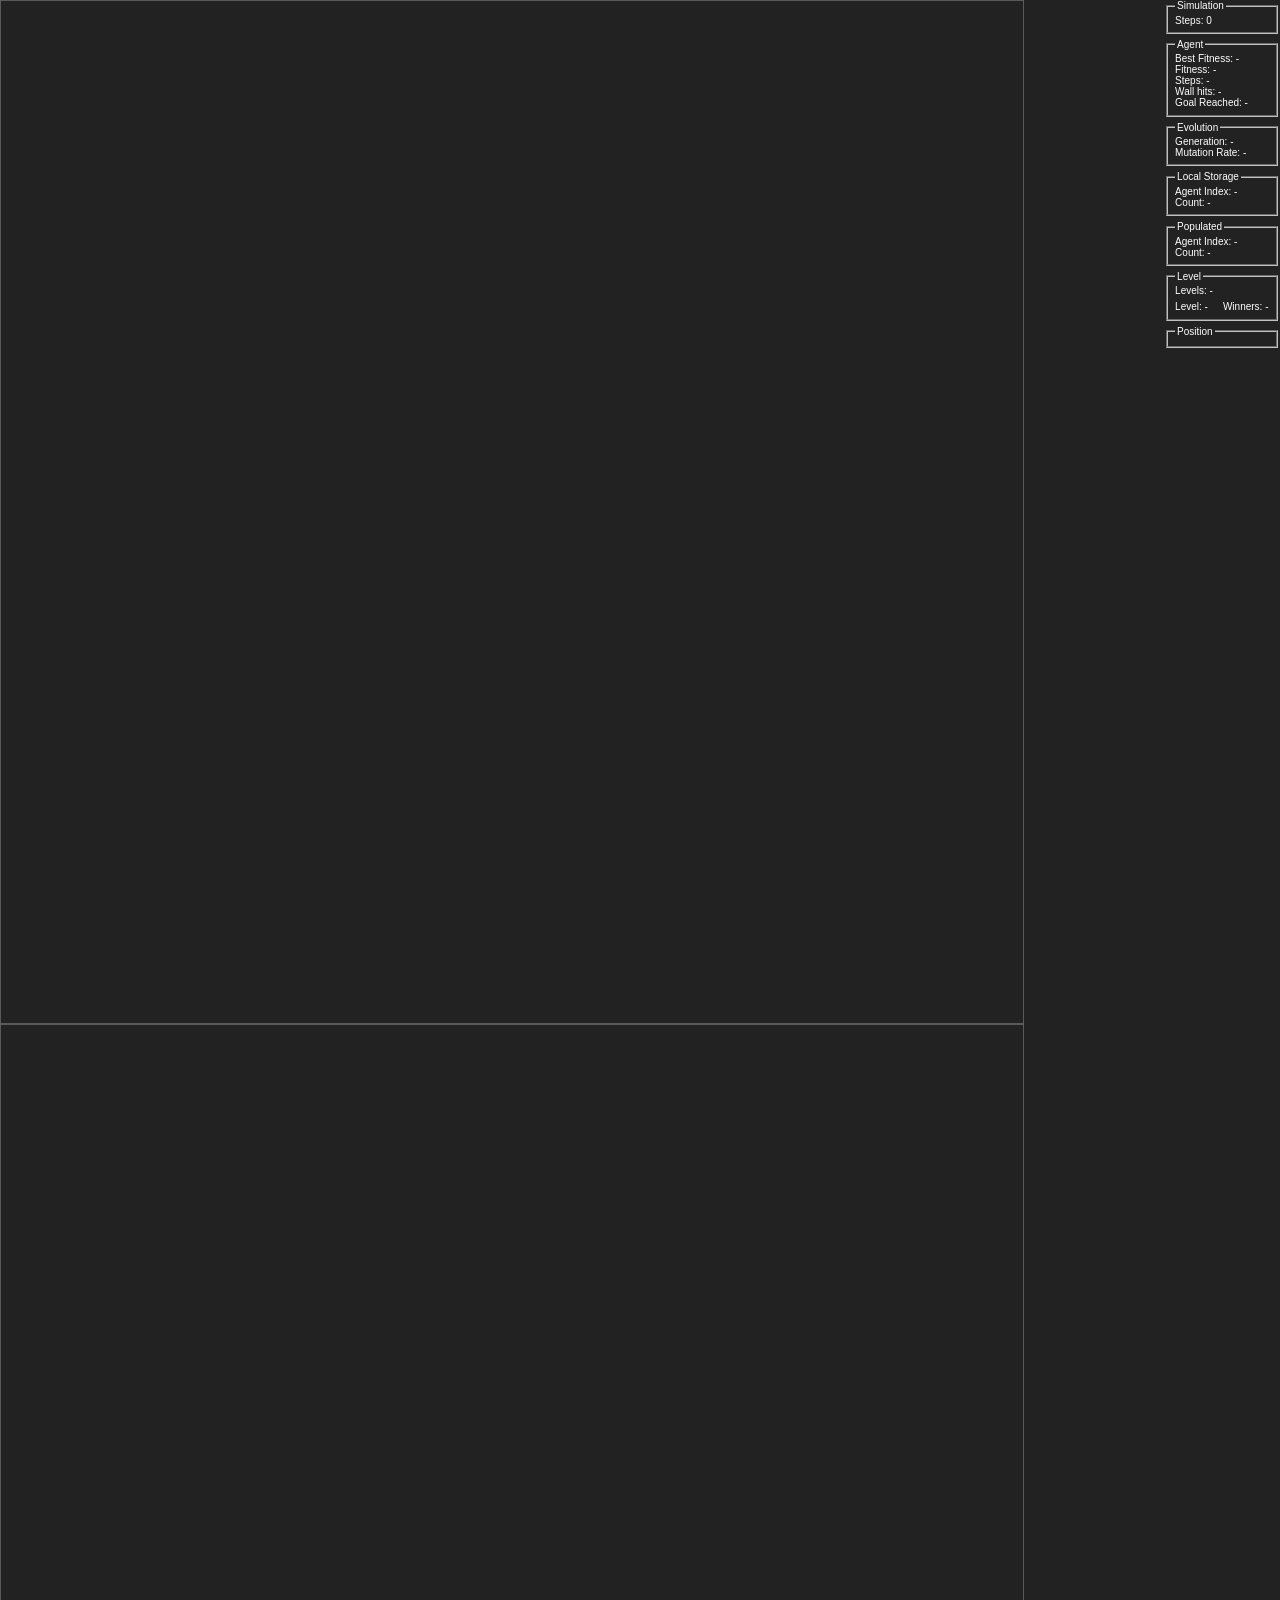
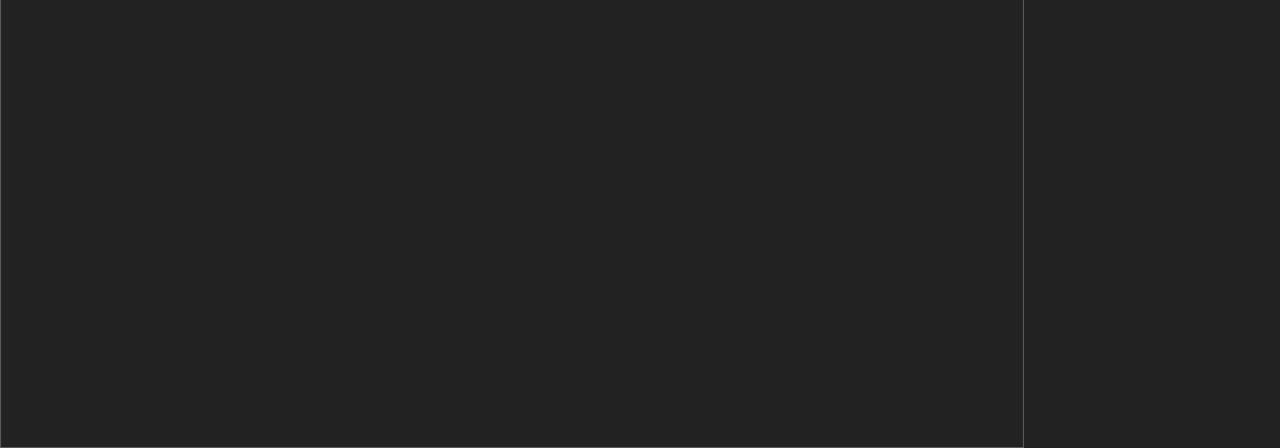
==== commit de2511be: "out of bounds bug fixed" ====
--- a/code/index.html
+++ b/code/index.html
@@ -158,20 +158,19 @@
 
     <script src="utils.js"></script>
     <script src="draw utils.js"></script>
-    
-    <!-- <script src="handlers.js"></script> -->
 
     <script src="agent.js"></script>
     <script src="neuron.js"></script>
     <script src="layer.js"></script>
-    <script src="network.js"></script>
     
-    <script src="./models/Level.js"></script>
+    <script src="./models/MazeLevel.js"></script>
     <script src="./models/Simulation.js"></script>
+    
+    <script src="./models/Network.js"></script>
+    <script src="./models/Visualizer.js"></script>
 
     <script src="script.js"></script>
 
-    <!-- <script src="script2.js"></script> -->
     <script src="test.js"></script>
 </body>
 </html>
